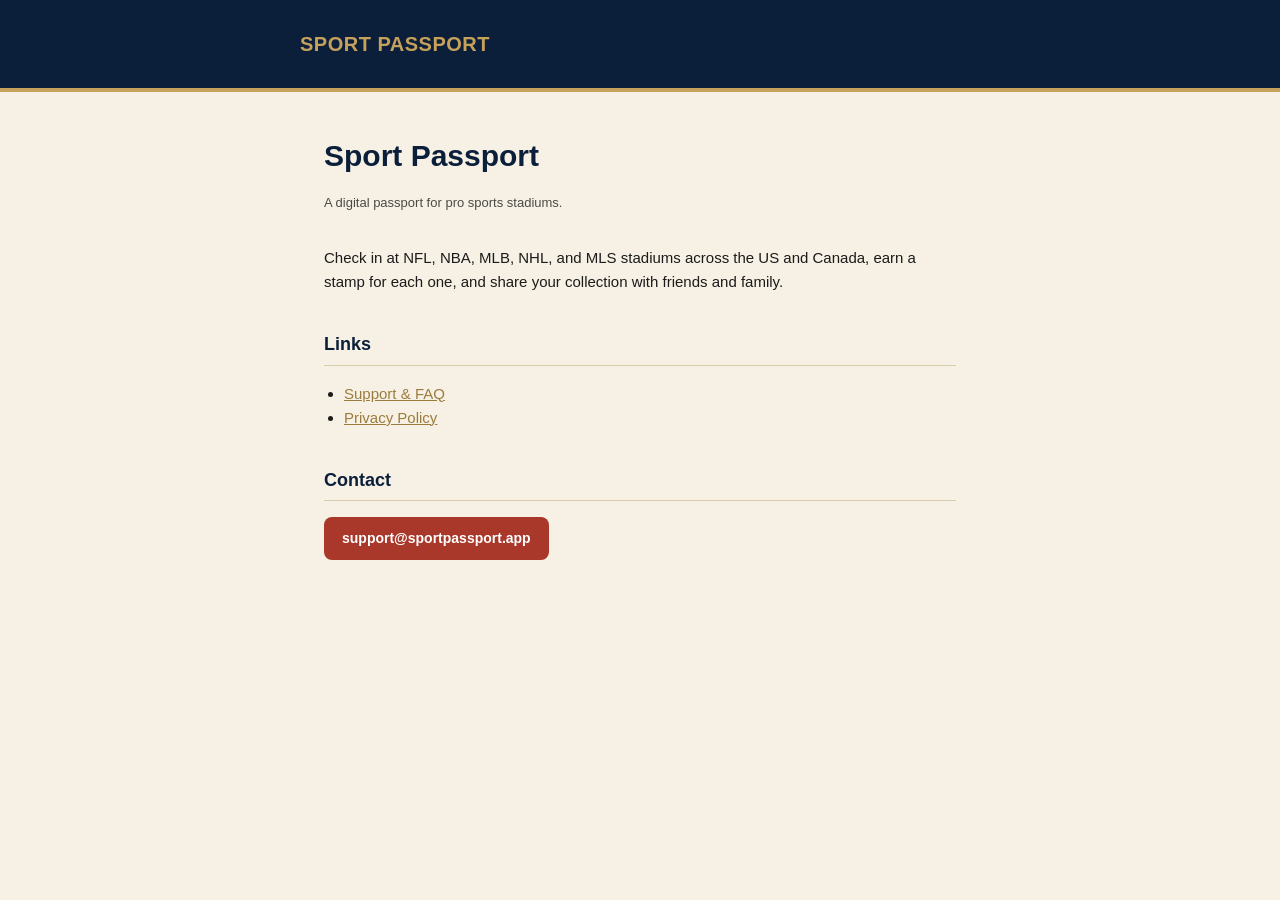
==== index.html @ 29cb7a76 "Initial commit of Sport Passport site Co-Authored-By: Claude Sonnet 5 <noreply@anthropic.com>" ====
<!DOCTYPE html>
<html lang="en">
<head>
<meta charset="UTF-8">
<meta name="viewport" content="width=device-width, initial-scale=1.0">
<title>Sport Passport</title>
<link rel="stylesheet" href="style.css">
</head>
<body>
<header>
  <div class="wrap">
    <span class="mark">SPORT PASSPORT</span>
  </div>
</header>
<main>
  <h1>Sport Passport</h1>
  <p class="updated">A digital passport for pro sports stadiums.</p>
  <p>Check in at NFL, NBA, MLB, NHL, and MLS stadiums across the US and
  Canada, earn a stamp for each one, and share your collection with friends
  and family.</p>

  <h2>Links</h2>
  <ul>
    <li><a href="support.html">Support &amp; FAQ</a></li>
    <li><a href="privacy.html">Privacy Policy</a></li>
  </ul>

  <h2>Contact</h2>
  <a class="contact" href="mailto:support@sportpassport.app">support@sportpassport.app</a>
</main>
</body>
</html>
---- style.css ----
:root {
  --cover: #0B1F3A;
  --paper: #F6F1E4;
  --gold: #C6A15B;
  --gold-deep: #9C7C3D;
  --ink: #1B1B1B;
  --ink-soft: #4A4A46;
  --stamp: #A9382B;
  --border: #D8CDA8;
}

* { box-sizing: border-box; }

body {
  margin: 0;
  background: var(--paper);
  color: var(--ink);
  font-family: -apple-system, BlinkMacSystemFont, "Segoe UI", Helvetica, Arial, sans-serif;
  line-height: 1.6;
}

header {
  background: var(--cover);
  padding: 28px 24px;
  border-bottom: 4px solid var(--gold);
}

header .wrap {
  max-width: 680px;
  margin: 0 auto;
  display: flex;
  align-items: baseline;
  gap: 10px;
}

header .mark {
  color: var(--gold);
  font-weight: 800;
  font-size: 20px;
  letter-spacing: 0.5px;
}

header .tag {
  color: #B9C4D6;
  font-size: 13px;
}

main {
  max-width: 680px;
  margin: 0 auto;
  padding: 40px 24px 80px;
}

h1 {
  font-size: 30px;
  margin: 0 0 6px;
  color: var(--cover);
}

.updated {
  color: var(--ink-soft);
  font-size: 13px;
  margin-bottom: 32px;
}

h2 {
  font-size: 18px;
  color: var(--cover);
  margin-top: 36px;
  margin-bottom: 10px;
  border-bottom: 1px solid var(--border);
  padding-bottom: 6px;
}

p, li {
  font-size: 15px;
  color: var(--ink);
}

ul {
  padding-left: 20px;
}

a {
  color: var(--gold-deep);
}

.card {
  background: #fff;
  border: 1px solid var(--border);
  border-radius: 10px;
  padding: 18px 20px;
  margin: 20px 0;
}

.contact {
  display: inline-block;
  margin-top: 6px;
  padding: 10px 18px;
  background: var(--stamp);
  color: #fff;
  text-decoration: none;
  border-radius: 8px;
  font-weight: 600;
  font-size: 14px;
}

footer {
  max-width: 680px;
  margin: 0 auto;
  padding: 0 24px 40px;
  color: var(--ink-soft);
  font-size: 13px;
}

footer a { color: var(--ink-soft); }
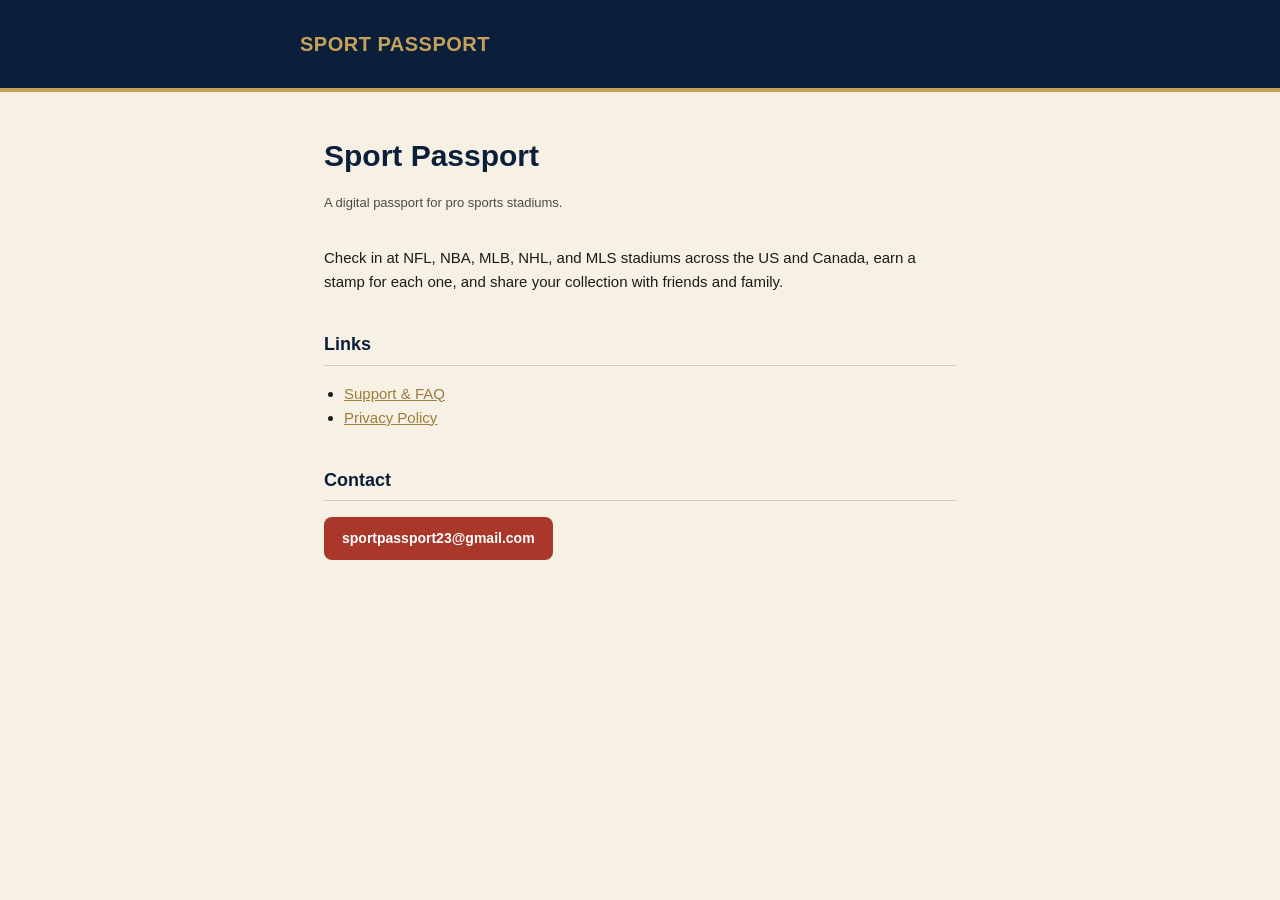
==== commit a1fe4798: "Push" ====
--- a/index.html
+++ b/index.html
@@ -26,7 +26,7 @@
   </ul>
 
   <h2>Contact</h2>
-  <a class="contact" href="mailto:support@sportpassport.app">support@sportpassport.app</a>
+  <a class="contact" href="mailto:sportpassport23@gmail.com">sportpassport23@gmail.com</a>
 </main>
 </body>
 </html>
